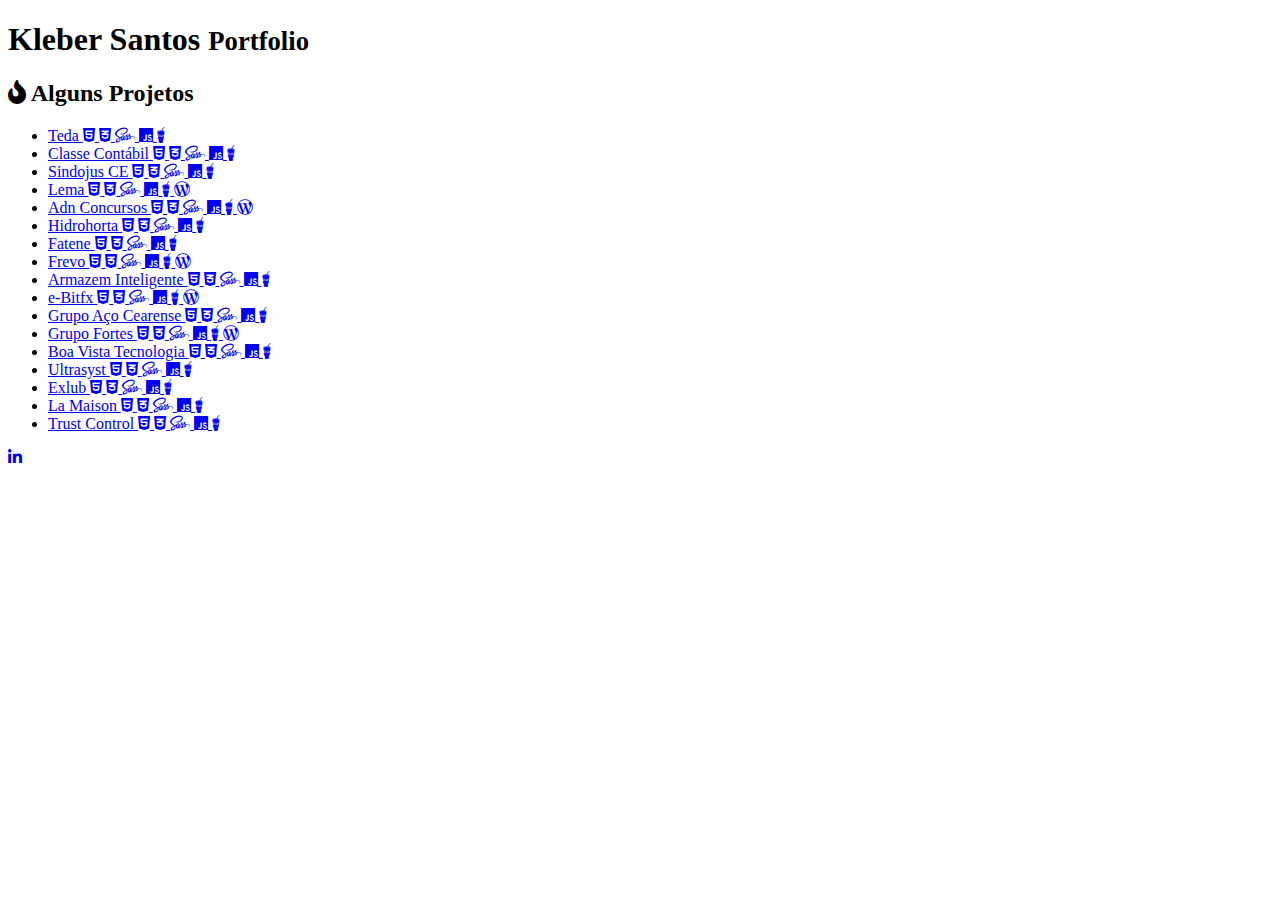
==== index.html @ e412196e "Create index.html" ====
<!DOCTYPE html>
<html lang="en">
<head>
    <meta charset="UTF-8">
    <meta name="viewport" content="width=device-width, initial-scale=1.0">
    <meta http-equiv="X-UA-Compatible" content="ie=edge">
    <title>Kleber Santos - Desenvolvedor Front-End</title>
    <link rel="stylesheet" href="sass/estilo.css"/>
    <link rel="stylesheet" href="https://cdnjs.cloudflare.com/ajax/libs/font-awesome/5.11.2/css/all.css">
</head>
<body>
    
    <div class="content">
        <h1>
            Kleber Santos <small>Portfolio</small>
        </h1>
        <div class="projetos">
            <h2><i class="fas fa-fire"></i> Alguns Projetos</h2>
            
            <ul>
                <li>
                    <a href="https://tedalog.com.br/" target="_blank">
                        Teda
                        <i class="fab fa-html5"></i>
                        <i class="fab fa-css3-alt"></i>
                        <i class="fab fa-sass"></i>
                        <i class="fab fa-js"></i>
                        <i class="fab fa-gulp"></i>
                    </a>
                </li>
                <li>
                    <a href="https://www.classecontabil.com.br/" target="_blank">
                        Classe Contábil
                        <i class="fab fa-html5"></i>
                        <i class="fab fa-css3-alt"></i>
                        <i class="fab fa-sass"></i>
                        <i class="fab fa-js"></i>
                        <i class="fab fa-gulp"></i>
                    </a>
                </li>
                <li>
                    <a href="https://sindojus-ce.org.br/" target="_blank">
                        Sindojus CE
                        <i class="fab fa-html5"></i>
                        <i class="fab fa-css3-alt"></i>
                        <i class="fab fa-sass"></i>
                        <i class="fab fa-js"></i>
                        <i class="fab fa-gulp"></i>
                    </a>
                </li>
                <li>
                    <a href="http://lemaef.com.br/" target="_blank">
                        Lema
                        <i class="fab fa-html5"></i>
                        <i class="fab fa-css3-alt"></i>
                        <i class="fab fa-sass"></i>
                        <i class="fab fa-js"></i>
                        <i class="fab fa-gulp"></i>
                        <i class="fab fa-wordpress-simple"></i>
                    </a>
                </li>
                <li>
                    <a href="http://www.adnconcursos.com.br/" target="_blank">
                        Adn Concursos
                        <i class="fab fa-html5"></i>
                        <i class="fab fa-css3-alt"></i>
                        <i class="fab fa-sass"></i>
                        <i class="fab fa-js"></i>
                        <i class="fab fa-gulp"></i>
                        <i class="fab fa-wordpress-simple"></i>
                    </a>
                </li>
                <li>
                    <a href="http://www.hidrohorta.com.br/" target="_blank">
                        Hidrohorta
                        <i class="fab fa-html5"></i>
                        <i class="fab fa-css3-alt"></i>
                        <i class="fab fa-sass"></i>
                        <i class="fab fa-js"></i>
                        <i class="fab fa-gulp"></i>
                    </a>
                </li>
                <li>
                    <a href="http://www.fatene.edu.br/site/" target="_blank">
                        Fatene
                        <i class="fab fa-html5"></i>
                        <i class="fab fa-css3-alt"></i>
                        <i class="fab fa-sass"></i>
                        <i class="fab fa-js"></i>
                        <i class="fab fa-gulp"></i>
                    </a>
                </li>
                <li>
                    <a href="http://frevo.com.br/" target="_blank">
                        Frevo
                        <i class="fab fa-html5"></i>
                        <i class="fab fa-css3-alt"></i>
                        <i class="fab fa-sass"></i>
                        <i class="fab fa-js"></i>
                        <i class="fab fa-gulp"></i>
                        <i class="fab fa-wordpress-simple"></i>
                    </a>
                </li>
                <li>
                    <a href="https://armazeminteligente.com.br/" target="_blank">
                        Armazem Inteligente
                        <i class="fab fa-html5"></i>
                        <i class="fab fa-css3-alt"></i>
                        <i class="fab fa-sass"></i>
                        <i class="fab fa-js"></i>
                        <i class="fab fa-gulp"></i>
                    </a>
                </li>
                <li>
                    <a href="https://e-bitfx.com" target="_blank">
                        e-Bitfx
                        <i class="fab fa-html5"></i>
                        <i class="fab fa-css3-alt"></i>
                        <i class="fab fa-sass"></i>
                        <i class="fab fa-js"></i>
                        <i class="fab fa-gulp"></i>
                        <i class="fab fa-wordpress-simple"></i>
                    </a>
                </li>
                <li>
                    <a href="http://www.grupoacocearense.com.br" target="_blank">
                        Grupo Aço Cearense
                        <i class="fab fa-html5"></i>
                        <i class="fab fa-css3-alt"></i>
                        <i class="fab fa-sass"></i>
                        <i class="fab fa-js"></i>
                        <i class="fab fa-gulp"></i>
                    </a>
                </li>
                <li>
                    <a href="https://www.grupofortes.com.br/" target="_blank">
                        Grupo Fortes
                        <i class="fab fa-html5"></i>
                        <i class="fab fa-css3-alt"></i>
                        <i class="fab fa-sass"></i>
                        <i class="fab fa-js"></i>
                        <i class="fab fa-gulp"></i>
                        <i class="fab fa-wordpress-simple"></i>
                    </a>
                </li>
                <li>
                    <a href="https://boavistatecnologia.com.br/" target="_blank">
                        Boa Vista Tecnologia
                        <i class="fab fa-html5"></i>
                        <i class="fab fa-css3-alt"></i>
                        <i class="fab fa-sass"></i>
                        <i class="fab fa-js"></i>
                        <i class="fab fa-gulp"></i>
                    </a>
                </li>
                <li>
                    <a href="https://ultrasyst.com/" target="_blank">
                        Ultrasyst
                        <i class="fab fa-html5"></i>
                        <i class="fab fa-css3-alt"></i>
                        <i class="fab fa-sass"></i>
                        <i class="fab fa-js"></i>
                        <i class="fab fa-gulp"></i>
                    </a>
                </li>
                <li>
                    <a href="https://exlub.com/" target="_blank">
                        Exlub
                        <i class="fab fa-html5"></i>
                        <i class="fab fa-css3-alt"></i>
                        <i class="fab fa-sass"></i>
                        <i class="fab fa-js"></i>
                        <i class="fab fa-gulp"></i>
                    </a>
                </li>
                <li>
                    <a href="http://lamaison.com.br/" target="_blank">
                        La Maison
                        <i class="fab fa-html5"></i>
                        <i class="fab fa-css3-alt"></i>
                        <i class="fab fa-sass"></i>
                        <i class="fab fa-js"></i>
                        <i class="fab fa-gulp"></i>
                    </a>
                </li>
                <li>
                    <a href="https://www.trustcontrol.com.br/" target="_blank">
                        Trust Control
                        <i class="fab fa-html5"></i>
                        <i class="fab fa-css3-alt"></i>
                        <i class="fab fa-sass"></i>
                        <i class="fab fa-js"></i>
                        <i class="fab fa-gulp"></i>
                    </a>
                </li>
                
                
            </ul>
        </div>

        

        <a href="https://www.linkedin.com/in/klebers/" target="_blank" class="lk"><i class="fab fa-linkedin-in"></i></a>
    </div>

</body>
</html>
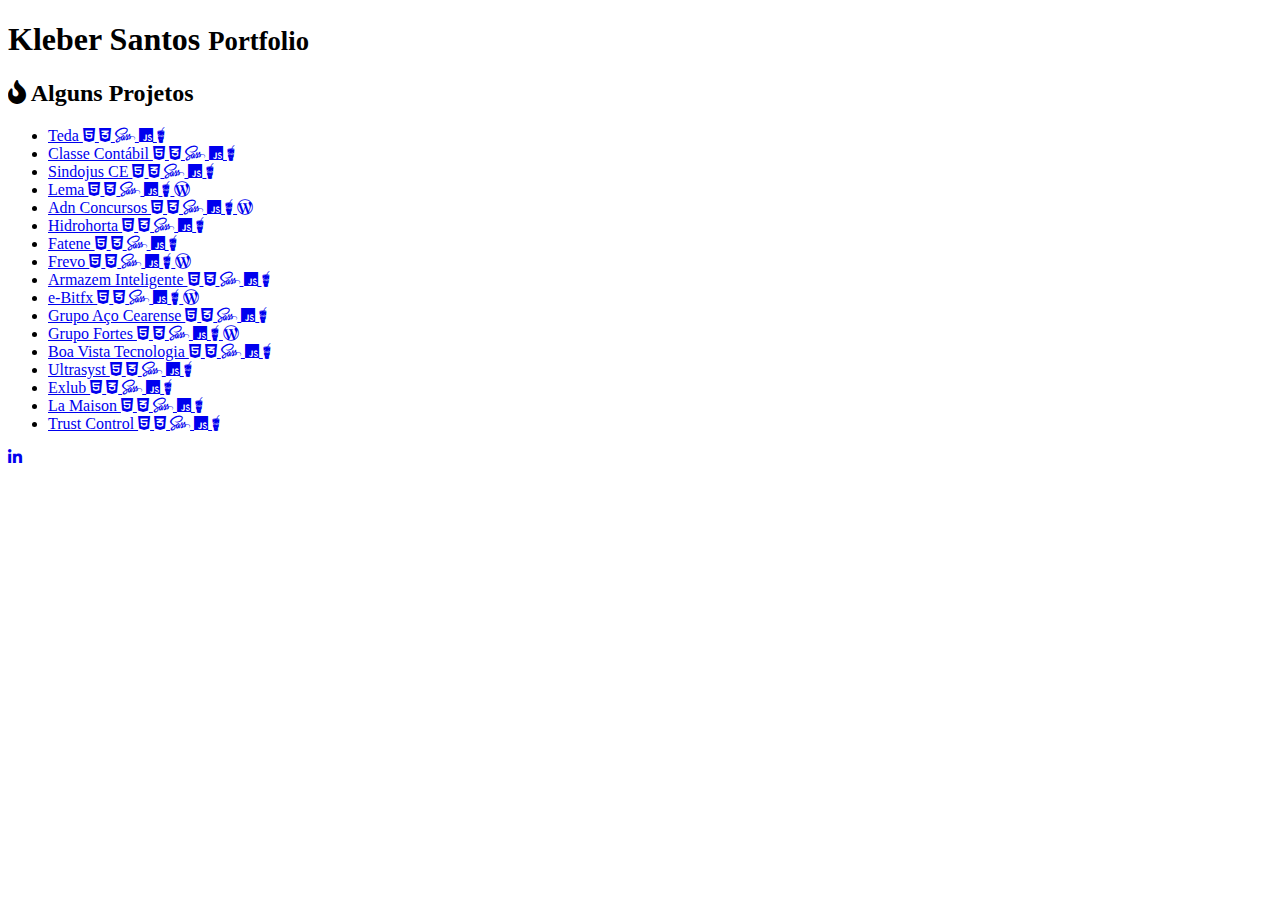
==== commit 1db49ff8: "Update index.html" ====
--- a/index.html
+++ b/index.html
@@ -9,11 +9,11 @@
     <link rel="stylesheet" href="https://cdnjs.cloudflare.com/ajax/libs/font-awesome/5.11.2/css/all.css">
 </head>
 <body>
-    
     <div class="content">
         <h1>
             Kleber Santos <small>Portfolio</small>
         </h1>
+        
         <div class="projetos">
             <h2><i class="fas fa-fire"></i> Alguns Projetos</h2>
             
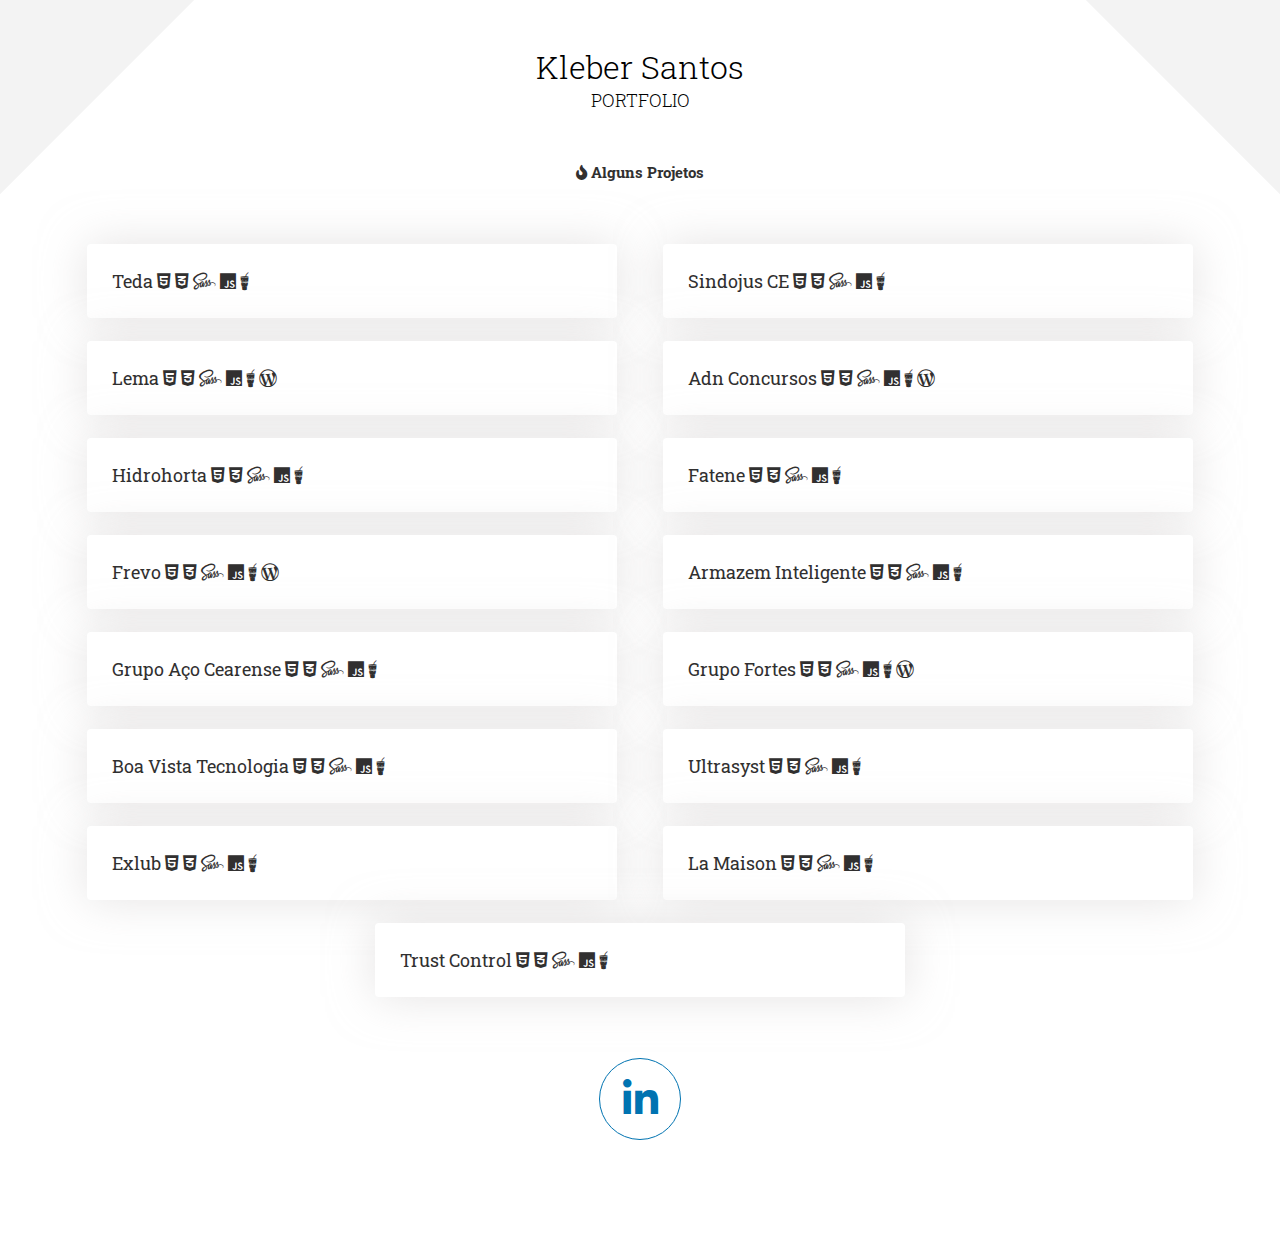
==== commit f6aab537: "ajustes projetos" ====
--- a/index.html
+++ b/index.html
@@ -28,7 +28,7 @@
                         <i class="fab fa-gulp"></i>
                     </a>
                 </li>
-                <li>
+<!--                 <li>
                     <a href="https://www.classecontabil.com.br/" target="_blank">
                         Classe Contábil
                         <i class="fab fa-html5"></i>
@@ -37,7 +37,7 @@
                         <i class="fab fa-js"></i>
                         <i class="fab fa-gulp"></i>
                     </a>
-                </li>
+                </li> -->
                 <li>
                     <a href="https://sindojus-ce.org.br/" target="_blank">
                         Sindojus CE
@@ -111,17 +111,7 @@
                         <i class="fab fa-gulp"></i>
                     </a>
                 </li>
-                <li>
-                    <a href="https://e-bitfx.com" target="_blank">
-                        e-Bitfx
-                        <i class="fab fa-html5"></i>
-                        <i class="fab fa-css3-alt"></i>
-                        <i class="fab fa-sass"></i>
-                        <i class="fab fa-js"></i>
-                        <i class="fab fa-gulp"></i>
-                        <i class="fab fa-wordpress-simple"></i>
-                    </a>
-                </li>
+         
                 <li>
                     <a href="http://www.grupoacocearense.com.br" target="_blank">
                         Grupo Aço Cearense
--- a/sass/estilo.css
+++ b/sass/estilo.css
@@ -0,0 +1,161 @@
+@import url("https://fonts.googleapis.com/css?family=Roboto+Slab:400,700&display=swap");
+* {
+  font-family: 'Roboto Slab', sans-serif;
+  margin: 0;
+  padding: 0;
+}
+
+body {
+  overflow-x: hidden;
+}
+
+h1 {
+  color: #000;
+  font-weight: 300;
+  width: 100%;
+  position: relative;
+  text-align: center;
+  padding: 45px 0 0;
+}
+
+h1 small {
+  font-size: 18px;
+  display: block;
+  text-transform: uppercase;
+}
+
+h1::before {
+  background: #f3f3f3;
+  width: 300px;
+  height: 300px;
+  content: "";
+  display: block;
+  position: absolute;
+  left: -159px;
+  top: -159px;
+  -webkit-transform: rotate(45deg);
+          transform: rotate(45deg);
+  z-index: -1;
+}
+
+h1::after {
+  background: #f3f3f3;
+  width: 300px;
+  height: 300px;
+  content: "";
+  display: block;
+  position: absolute;
+  right: -159px;
+  top: -159px;
+  -webkit-transform: rotate(45deg);
+          transform: rotate(45deg);
+}
+
+@media (max-width: 992px) {
+  h1::after {
+    display: none;
+  }
+}
+
+.projetos {
+  -webkit-box-align: center;
+      -ms-flex-align: center;
+          align-items: center;
+  display: -webkit-box;
+  display: -ms-flexbox;
+  display: flex;
+  -webkit-box-pack: center;
+      -ms-flex-pack: center;
+          justify-content: center;
+  height: 100%;
+  margin: 50px auto;
+  -webkit-box-orient: vertical;
+  -webkit-box-direction: normal;
+      -ms-flex-direction: column;
+          flex-direction: column;
+}
+
+.projetos h2 {
+  color: #313030;
+  text-align: center;
+  font-size: 15px;
+  margin-bottom: 50px;
+}
+
+.projetos ul {
+  height: 100%;
+  list-style: none;
+  -webkit-box-align: center;
+      -ms-flex-align: center;
+          align-items: center;
+  display: -webkit-box;
+  display: -ms-flexbox;
+  display: flex;
+  -ms-flex-pack: distribute;
+      justify-content: space-around;
+  -ms-flex-wrap: wrap;
+      flex-wrap: wrap;
+  max-width: 90%;
+}
+
+.projetos ul li {
+  margin: 1% 2%;
+  width: 46%;
+}
+
+@media (max-width: 992px) {
+  .projetos ul li {
+    width: 100%;
+  }
+}
+
+.projetos ul li a {
+  color: #313030;
+  font-weight: normal;
+  text-decoration: none;
+  font-size: 18px;
+  padding: 25px;
+  display: block;
+  -webkit-transition: 0.5s;
+  transition: 0.5s;
+  background: #fff;
+  -webkit-box-shadow: 0 0px 46px rgba(210, 207, 207, 0.580392);
+          box-shadow: 0 0px 46px rgba(210, 207, 207, 0.580392);
+  border-radius: 4px;
+}
+
+.projetos ul li a:hover {
+  color: #000;
+  -webkit-box-shadow: 0 0px 46px rgba(92, 91, 91, 0.58);
+          box-shadow: 0 0px 46px rgba(92, 91, 91, 0.58);
+}
+
+.lk {
+  display: -webkit-box;
+  display: -ms-flexbox;
+  display: flex;
+  margin: 0 auto;
+  width: 80px;
+  height: 80px;
+  border: 1px solid #0073b1;
+  margin-bottom: 100px;
+  border-radius: 50%;
+  font-size: 40px;
+  text-align: center;
+  -webkit-box-align: center;
+      -ms-flex-align: center;
+          align-items: center;
+  -webkit-box-pack: center;
+      -ms-flex-pack: center;
+          justify-content: center;
+  text-decoration: none;
+  color: #0073b1;
+  -webkit-transition: 0.5s;
+  transition: 0.5s;
+}
+
+.lk:hover {
+  border: 1px solid #14adff;
+  color: #14adff;
+}
+/*# sourceMappingURL=estilo.css.map */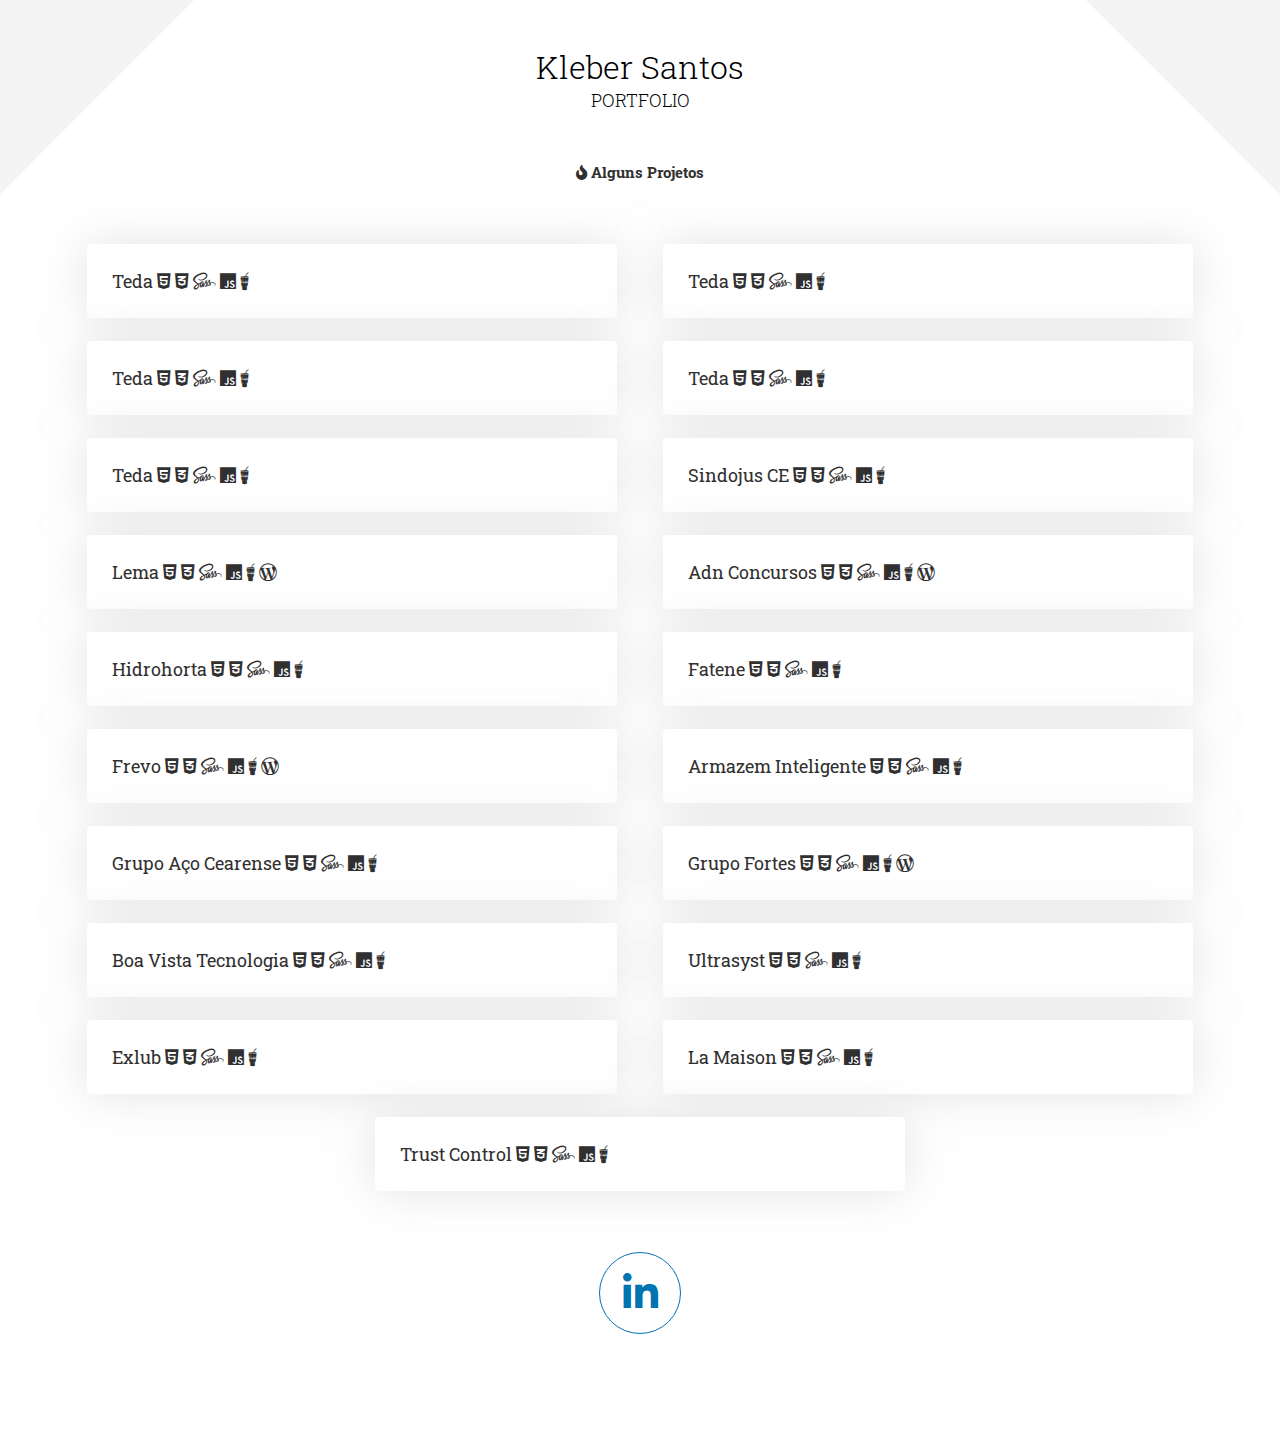
==== commit 054b0a53: "Update index.html" ====
--- a/index.html
+++ b/index.html
@@ -18,6 +18,47 @@
             <h2><i class="fas fa-fire"></i> Alguns Projetos</h2>
             
             <ul>
+                
+                <li>
+                    <a href="https://grupooto.com.br/" target="_blank">
+                        Teda
+                        <i class="fab fa-html5"></i>
+                        <i class="fab fa-css3-alt"></i>
+                        <i class="fab fa-sass"></i>
+                        <i class="fab fa-js"></i>
+                        <i class="fab fa-gulp"></i>
+                    </a>
+                </li>
+                <li>
+                    <a href="https://conjecto.com.br/" target="_blank">
+                        Teda
+                        <i class="fab fa-html5"></i>
+                        <i class="fab fa-css3-alt"></i>
+                        <i class="fab fa-sass"></i>
+                        <i class="fab fa-js"></i>
+                        <i class="fab fa-gulp"></i>
+                    </a>
+                </li>
+                <li>
+                    <a href="https://www.i4auditoriadigital.com.br/" target="_blank">
+                        Teda
+                        <i class="fab fa-html5"></i>
+                        <i class="fab fa-css3-alt"></i>
+                        <i class="fab fa-sass"></i>
+                        <i class="fab fa-js"></i>
+                        <i class="fab fa-gulp"></i>
+                    </a>
+                </li>
+                <li>
+                    <a href="https://hisegseguranca.com.br/" target="_blank">
+                        Teda
+                        <i class="fab fa-html5"></i>
+                        <i class="fab fa-css3-alt"></i>
+                        <i class="fab fa-sass"></i>
+                        <i class="fab fa-js"></i>
+                        <i class="fab fa-gulp"></i>
+                    </a>
+                </li>
                 <li>
                     <a href="https://tedalog.com.br/" target="_blank">
                         Teda
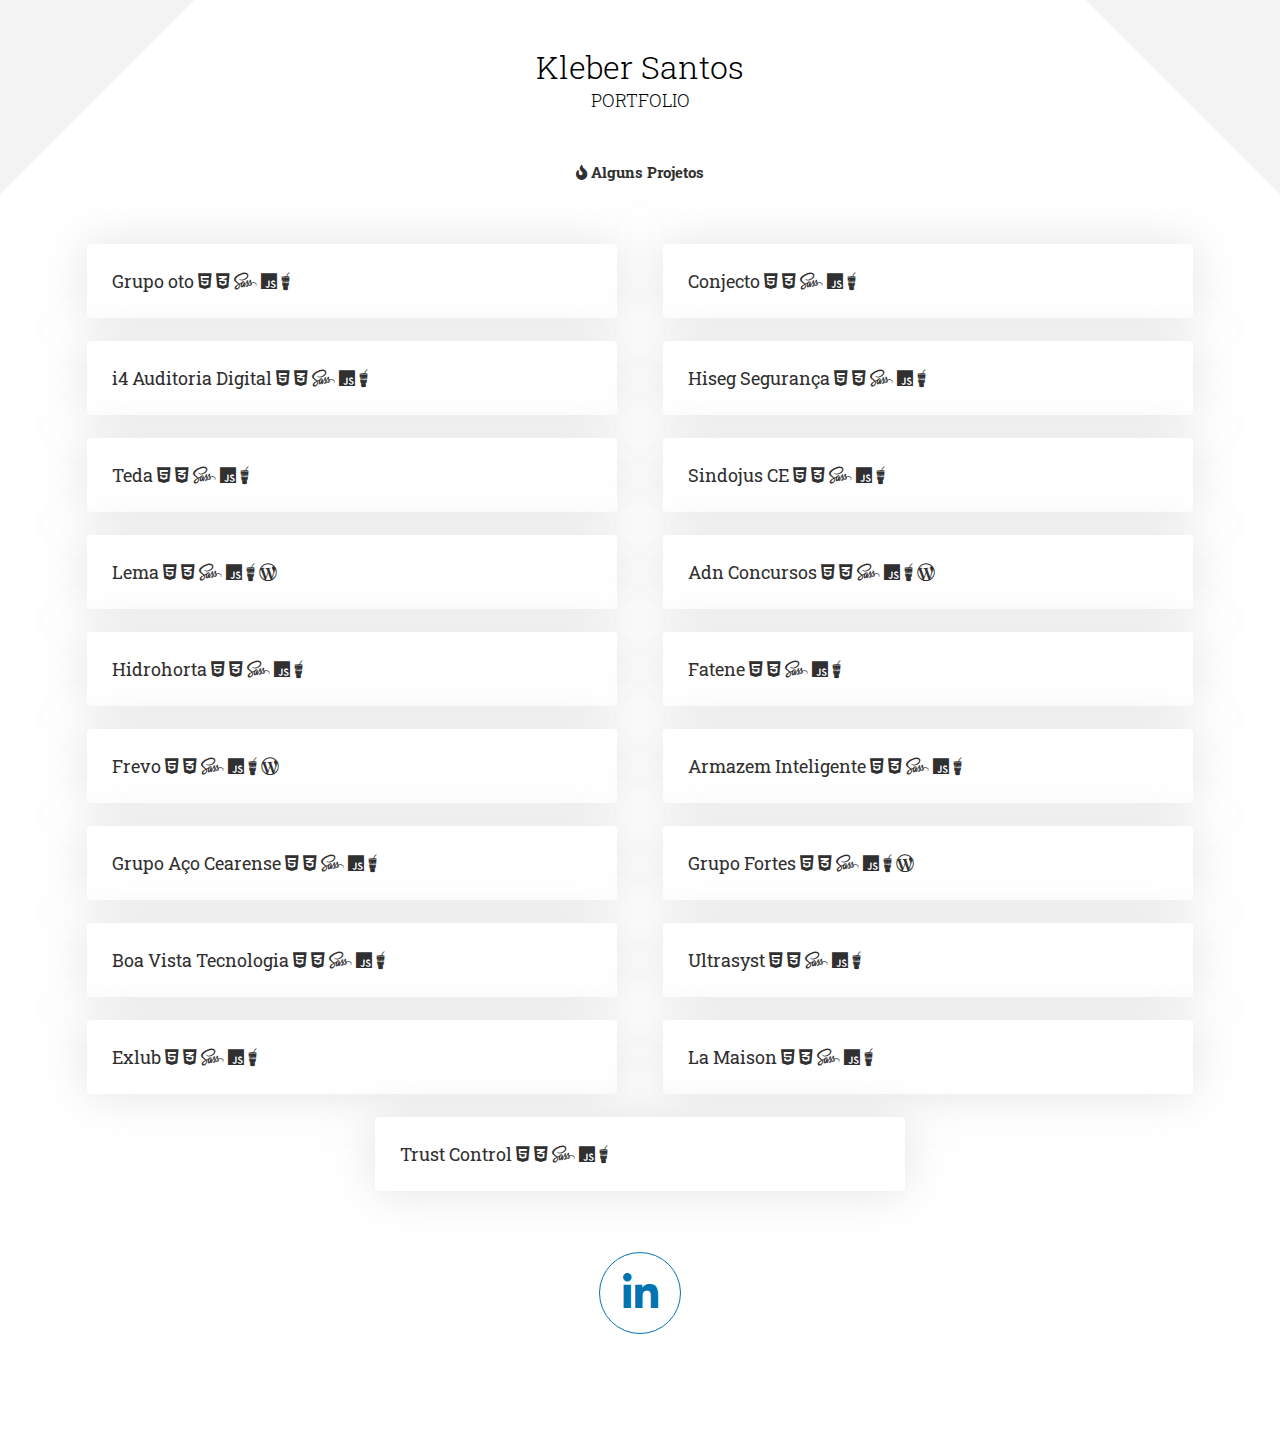
==== commit 2e0d597a: "Update index.html" ====
--- a/index.html
+++ b/index.html
@@ -21,7 +21,7 @@
                 
                 <li>
                     <a href="https://grupooto.com.br/" target="_blank">
-                        Teda
+                        Grupo oto
                         <i class="fab fa-html5"></i>
                         <i class="fab fa-css3-alt"></i>
                         <i class="fab fa-sass"></i>
@@ -31,7 +31,7 @@
                 </li>
                 <li>
                     <a href="https://conjecto.com.br/" target="_blank">
-                        Teda
+                        Conjecto
                         <i class="fab fa-html5"></i>
                         <i class="fab fa-css3-alt"></i>
                         <i class="fab fa-sass"></i>
@@ -41,7 +41,7 @@
                 </li>
                 <li>
                     <a href="https://www.i4auditoriadigital.com.br/" target="_blank">
-                        Teda
+                        i4 Auditoria Digital
                         <i class="fab fa-html5"></i>
                         <i class="fab fa-css3-alt"></i>
                         <i class="fab fa-sass"></i>
@@ -51,7 +51,7 @@
                 </li>
                 <li>
                     <a href="https://hisegseguranca.com.br/" target="_blank">
-                        Teda
+                        Hiseg Segurança
                         <i class="fab fa-html5"></i>
                         <i class="fab fa-css3-alt"></i>
                         <i class="fab fa-sass"></i>
